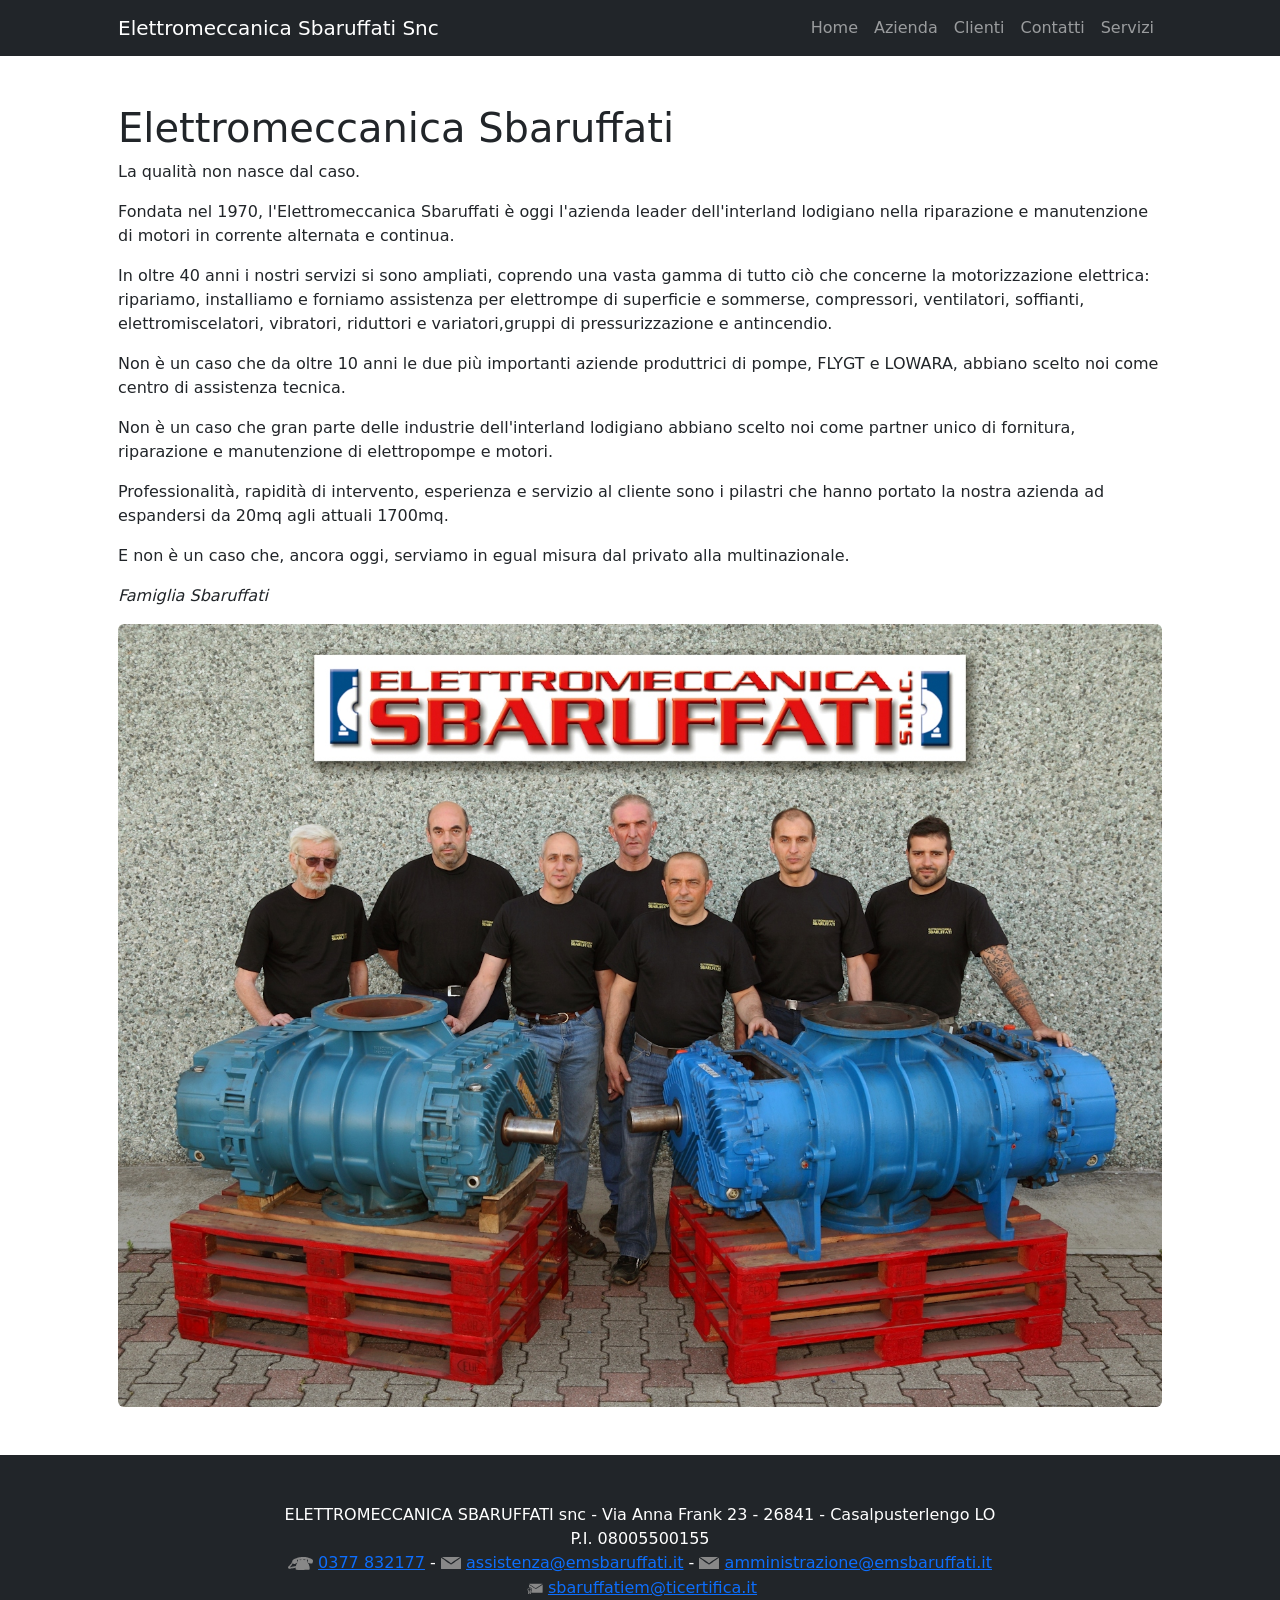
==== azienda.html @ 8aa59238 "WIP" ====
<!DOCTYPE html>
<html lang="it">
    <head>
        <meta charset="utf-8" />
        <meta name="viewport" content="width=device-width, initial-scale=1, shrink-to-fit=no" />
        <meta name="description" content="" />
        <meta name="author" content="" />
        <title>Elettromeccanica Sbaruffati Snc | Motori Elettrici Lodi</title>
        <!-- Favicon-->
        <link rel="icon" type="image/x-icon" href="assets/favicon.ico" />
        <!-- Core theme CSS (includes Bootstrap)-->
        <link href="css/styles.css" rel="stylesheet" />
    </head>
    <body>
        <!-- Responsive navbar-->
        <nav class="navbar navbar-expand-lg navbar-dark bg-dark">
            <div class="container px-5">
                <a class="navbar-brand" href="index.html">Elettromeccanica Sbaruffati Snc</a>
                <button class="navbar-toggler" type="button" data-bs-toggle="collapse" data-bs-target="#navbarSupportedContent" aria-controls="navbarSupportedContent" aria-expanded="false" aria-label="Toggle navigation"><span class="navbar-toggler-icon"></span></button>
                <div class="collapse navbar-collapse" id="navbarSupportedContent">
                    <ul class="navbar-nav ms-auto mb-2 mb-lg-0">
                        <li class="nav-item"><a class="nav-link" href="index.html">Home</a></li>
                        <li class="nav-item"><a class="nav-link" href="azienda.html">Azienda</a></li>
                        <li class="nav-item"><a class="nav-link" href="clienti.html">Clienti</a></li>
                        <li class="nav-item"><a class="nav-link" href="contatti.html">Contatti</a></li>
                        <li class="nav-item"><a class="nav-link" href="servizi.html">Servizi</a></li>
                    </ul>
                </div>
            </div>
        </nav>
        <!-- Inizio qua-->
        <div class="container px-4 px-lg-5">
            <!-- Heading Row-->
            <div class="row gx-4 gx-lg-5 align-items-center my-5">
                <div>
                    <h1 class="font-weight-light">Elettromeccanica Sbaruffati</h1>
                    <p>La qualità non nasce dal caso.</p>
                    <p>Fondata nel 1970, l'Elettromeccanica Sbaruffati è oggi l'azienda leader dell'interland lodigiano nella riparazione e manutenzione di motori in corrente alternata e continua.</p>
                    <p>In oltre 40 anni i nostri servizi si sono ampliati, coprendo una vasta gamma di tutto ciò che concerne la motorizzazione elettrica: ripariamo, installiamo e forniamo assistenza per elettrompe di superficie e sommerse, compressori, ventilatori, soffianti, elettromiscelatori, vibratori, riduttori e variatori,gruppi di pressurizzazione e antincendio.</p>
                    <p>Non è un caso che da oltre 10 anni le due più importanti aziende produttrici di pompe, FLYGT e LOWARA, abbiano scelto noi come centro di assistenza tecnica.</p>
                    <p>Non è un caso che gran parte delle industrie dell'interland lodigiano abbiano scelto noi come partner unico di fornitura, riparazione e manutenzione di elettropompe e motori.</p>
                    <p>Professionalità, rapidità di intervento, esperienza e servizio al cliente sono i pilastri che hanno portato la nostra azienda ad espandersi da 20mq agli attuali 1700mq.</p>
                    <p>E non è un caso che, ancora oggi, serviamo in egual misura dal privato alla multinazionale.</p>
                    <p><em><span style="line-height: 1.5;">Famiglia Sbaruffati</span></em></p>
                    <div><img class="img-fluid rounded mb-4 mb-lg-0" src="assets/img/2015-Noi.jpg" alt="azienda"/></div>
                </div>
            </div>
        </div>
        <!-- Footer-->
        <footer class="py-5 bg-dark">
            <div class="container px-4 px-lg-5"><p class="m-0 text-center text-white">ELETTROMECCANICA SBARUFFATI snc - Via Anna Frank 23 - 26841 - Casalpusterlengo LO</p></div>
            <div class="container px-4 px-lg-5"><p class="m-0 text-center text-white">P.I. 08005500155</p></div>
            <div class="container px-4 px-lg-5"><p class="m-0 text-center text-white"><img src="assets/img/tel.svg" alt="" width="25" height="25">&nbsp;<a href="tel:+390377832177">0377 832177</a>&nbsp;-&nbsp;<img src="assets/img/mail.svg" width="20" height="20">&nbsp;<a href="mailto:assistenza@emsbaruffati.it">assistenza@emsbaruffati.it</a>&nbsp;-&nbsp;<img src="assets/img/mail.svg" width="20" height="20">&nbsp;<a href="mailto:amministrazione@emsbaruffati.it">amministrazione@emsbaruffati.it</a></p></div>
            <div class="container px-4 px-lg-5"><p class="m-0 text-center text-white"><img src="assets/img/pec.svg" width="25" height="25"><a href="mailto:sbaruffatiem@ticertifica.it">sbaruffatiem@ticertifica.it</a></p></div>
        </footer>
        <!-- Bootstrap core JS-->
        <script src="https://cdn.jsdelivr.net/npm/bootstrap@5.2.3/dist/js/bootstrap.bundle.min.js"></script>
        <!-- Core theme JS-->
        <script src="js/scripts.js"></script>
    </body>
</html>
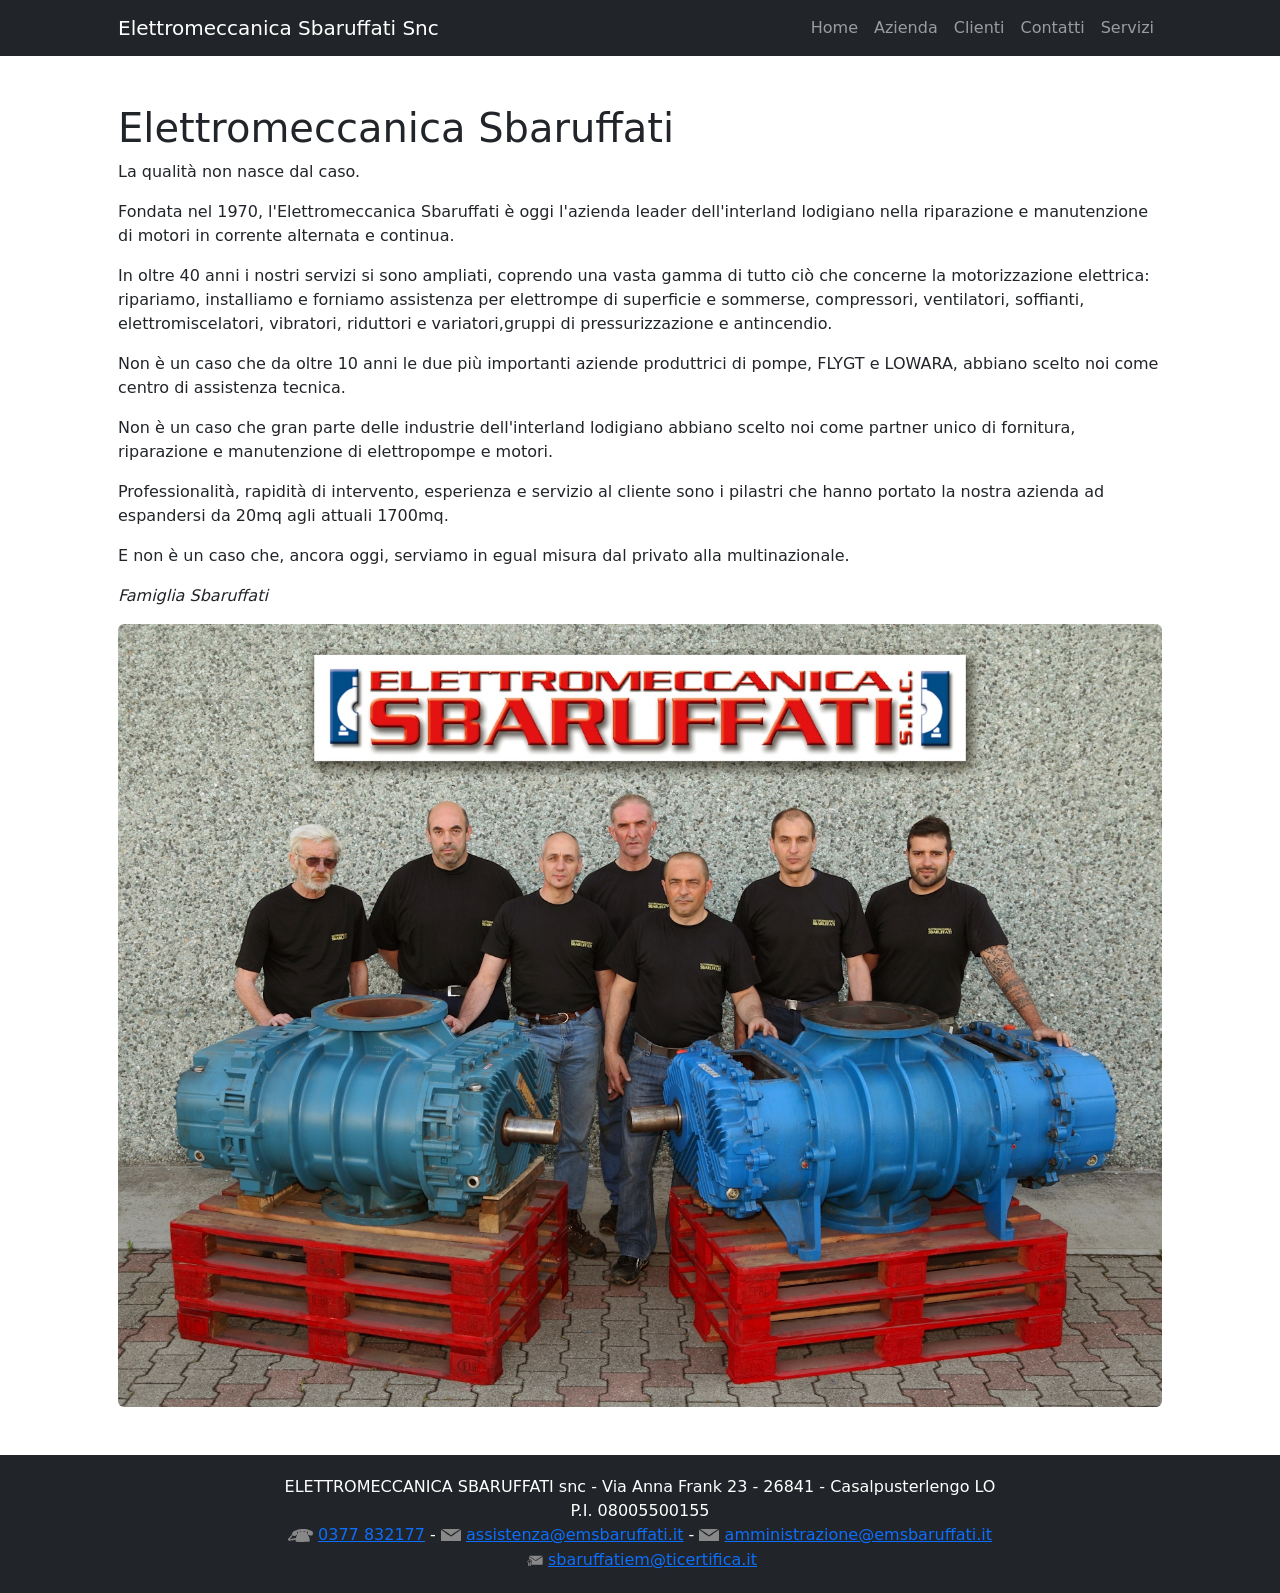
==== commit 655e031c: "Fix footer" ====
--- a/azienda.html
+++ b/azienda.html
@@ -12,6 +12,7 @@
         <link href="css/styles.css" rel="stylesheet" />
     </head>
     <body>
+        <div class="layout-wrapper">
         <!-- Responsive navbar-->
         <nav class="navbar navbar-expand-lg navbar-dark bg-dark">
             <div class="container px-5">
@@ -47,12 +48,13 @@
             </div>
         </div>
         <!-- Footer-->
-        <footer class="py-5 bg-dark">
+        <footer class="bg-dark">
             <div class="container px-4 px-lg-5"><p class="m-0 text-center text-white">ELETTROMECCANICA SBARUFFATI snc - Via Anna Frank 23 - 26841 - Casalpusterlengo LO</p></div>
             <div class="container px-4 px-lg-5"><p class="m-0 text-center text-white">P.I. 08005500155</p></div>
             <div class="container px-4 px-lg-5"><p class="m-0 text-center text-white"><img src="assets/img/tel.svg" alt="" width="25" height="25">&nbsp;<a href="tel:+390377832177">0377 832177</a>&nbsp;-&nbsp;<img src="assets/img/mail.svg" width="20" height="20">&nbsp;<a href="mailto:assistenza@emsbaruffati.it">assistenza@emsbaruffati.it</a>&nbsp;-&nbsp;<img src="assets/img/mail.svg" width="20" height="20">&nbsp;<a href="mailto:amministrazione@emsbaruffati.it">amministrazione@emsbaruffati.it</a></p></div>
             <div class="container px-4 px-lg-5"><p class="m-0 text-center text-white"><img src="assets/img/pec.svg" width="25" height="25"><a href="mailto:sbaruffatiem@ticertifica.it">sbaruffatiem@ticertifica.it</a></p></div>
         </footer>
+    </div>
         <!-- Bootstrap core JS-->
         <script src="https://cdn.jsdelivr.net/npm/bootstrap@5.2.3/dist/js/bootstrap.bundle.min.js"></script>
         <!-- Core theme JS-->
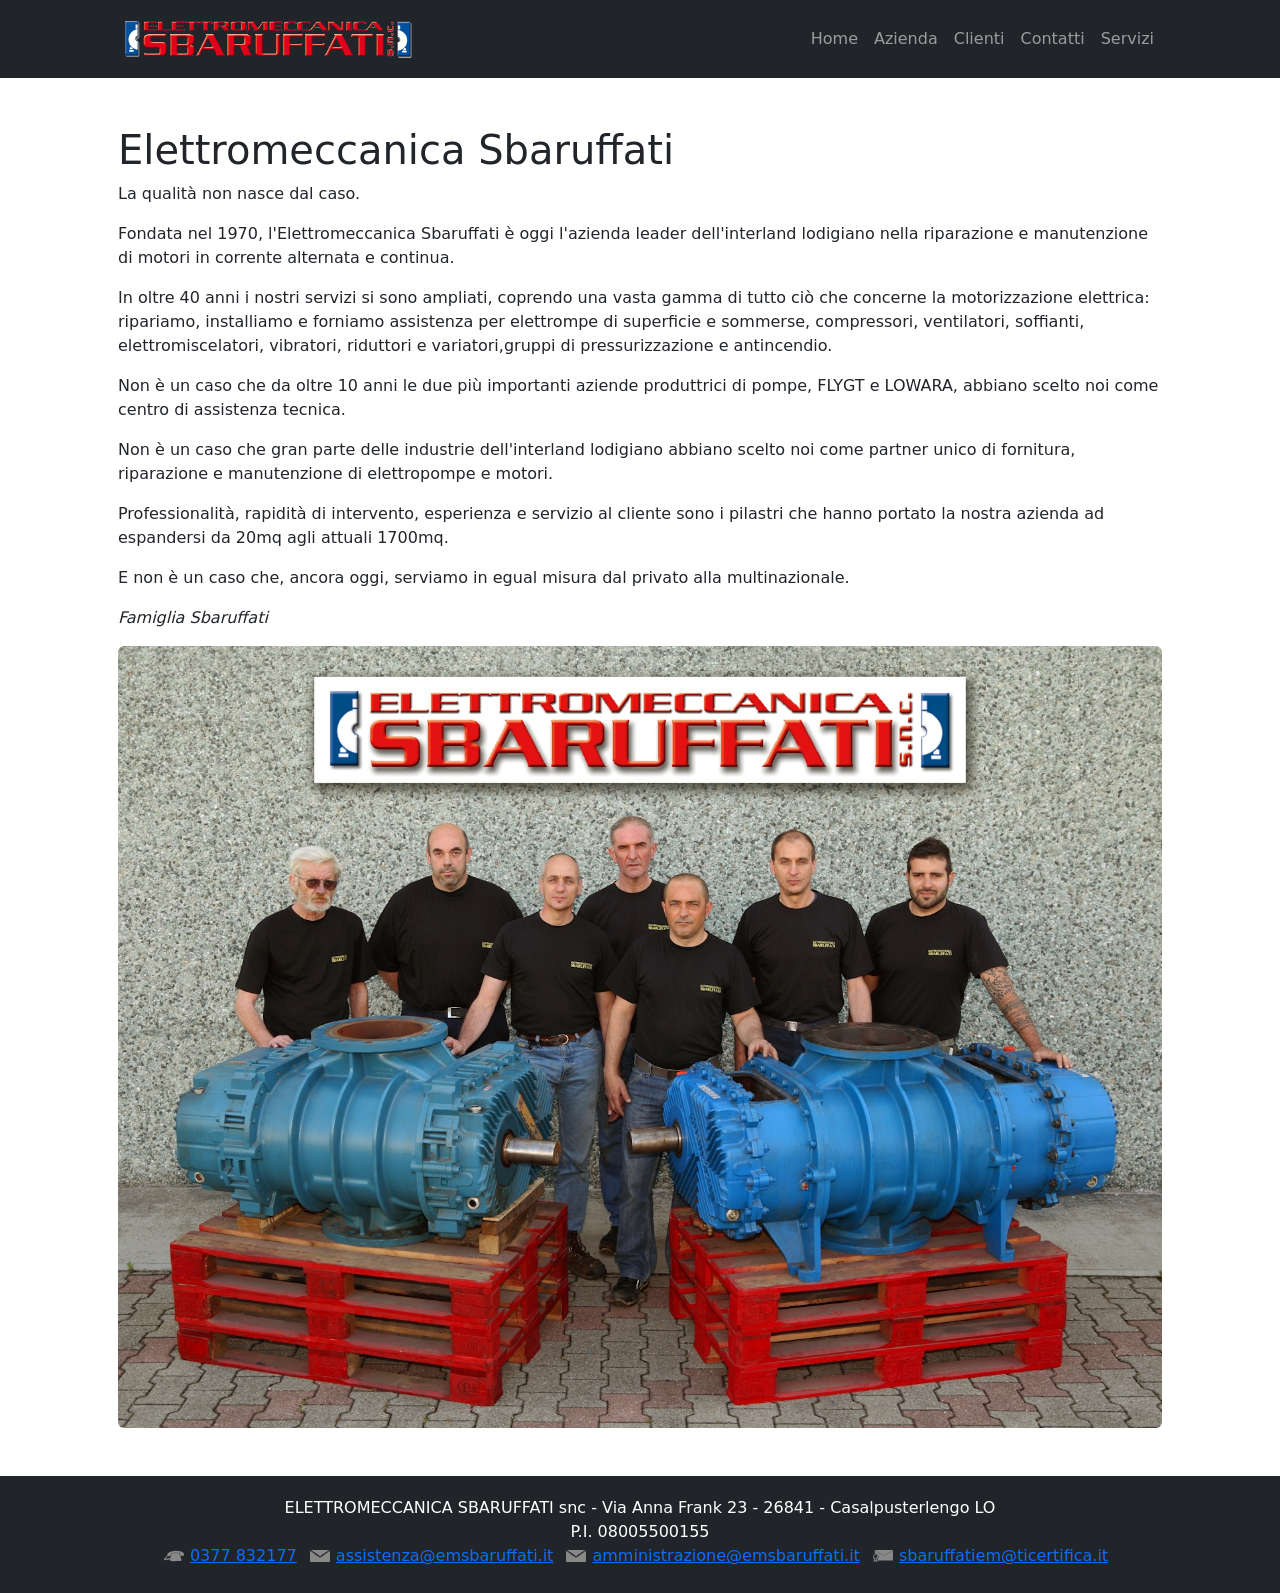
==== commit fe1f90c9: "Update contatti.html" ====
--- a/azienda.html
+++ b/azienda.html
@@ -16,7 +16,7 @@
         <!-- Responsive navbar-->
         <nav class="navbar navbar-expand-lg navbar-dark bg-dark">
             <div class="container px-5">
-                <a class="navbar-brand" href="index.html">Elettromeccanica Sbaruffati Snc</a>
+                <a class="navbar-brand" href="index.html"><img class="img-fluid mb-lg-0" src="assets/img/LOGO_EMS_BLACK.png" height="100" width="300"></a>
                 <button class="navbar-toggler" type="button" data-bs-toggle="collapse" data-bs-target="#navbarSupportedContent" aria-controls="navbarSupportedContent" aria-expanded="false" aria-label="Toggle navigation"><span class="navbar-toggler-icon"></span></button>
                 <div class="collapse navbar-collapse" id="navbarSupportedContent">
                     <ul class="navbar-nav ms-auto mb-2 mb-lg-0">
@@ -51,8 +51,12 @@
         <footer class="bg-dark">
             <div class="container px-4 px-lg-5"><p class="m-0 text-center text-white">ELETTROMECCANICA SBARUFFATI snc - Via Anna Frank 23 - 26841 - Casalpusterlengo LO</p></div>
             <div class="container px-4 px-lg-5"><p class="m-0 text-center text-white">P.I. 08005500155</p></div>
-            <div class="container px-4 px-lg-5"><p class="m-0 text-center text-white"><img src="assets/img/tel.svg" alt="" width="25" height="25">&nbsp;<a href="tel:+390377832177">0377 832177</a>&nbsp;-&nbsp;<img src="assets/img/mail.svg" width="20" height="20">&nbsp;<a href="mailto:assistenza@emsbaruffati.it">assistenza@emsbaruffati.it</a>&nbsp;-&nbsp;<img src="assets/img/mail.svg" width="20" height="20">&nbsp;<a href="mailto:amministrazione@emsbaruffati.it">amministrazione@emsbaruffati.it</a></p></div>
-            <div class="container px-4 px-lg-5"><p class="m-0 text-center text-white"><img src="assets/img/pec.svg" width="25" height="25"><a href="mailto:sbaruffatiem@ticertifica.it">sbaruffatiem@ticertifica.it</a></p></div>
+            <div class="container px-4 px-lg-5"><p class="m-0 text-center text-white">
+                <span class="contact"><img src="assets/img/tel.svg" width="20" height="20"><a href="tel:+390377832177">0377 832177</a></span>
+                <span class="contact"><img src="assets/img/mail.svg" width="20" height="20"><a href="mailto:assistenza@emsbaruffati.it">assistenza@emsbaruffati.it</a></span>
+                <span class="contact"><img src="assets/img/mail.svg" width="20" height="20"><a href="mailto:amministrazione@emsbaruffati.it">amministrazione@emsbaruffati.it</a></span>
+                <span class="contact"><img src="assets/img/pec.svg" width="20" height="20"><a href="mailto:sbaruffatiem@ticertifica.it">sbaruffatiem@ticertifica.it</a></span>
+            </p></div>
         </footer>
     </div>
         <!-- Bootstrap core JS-->
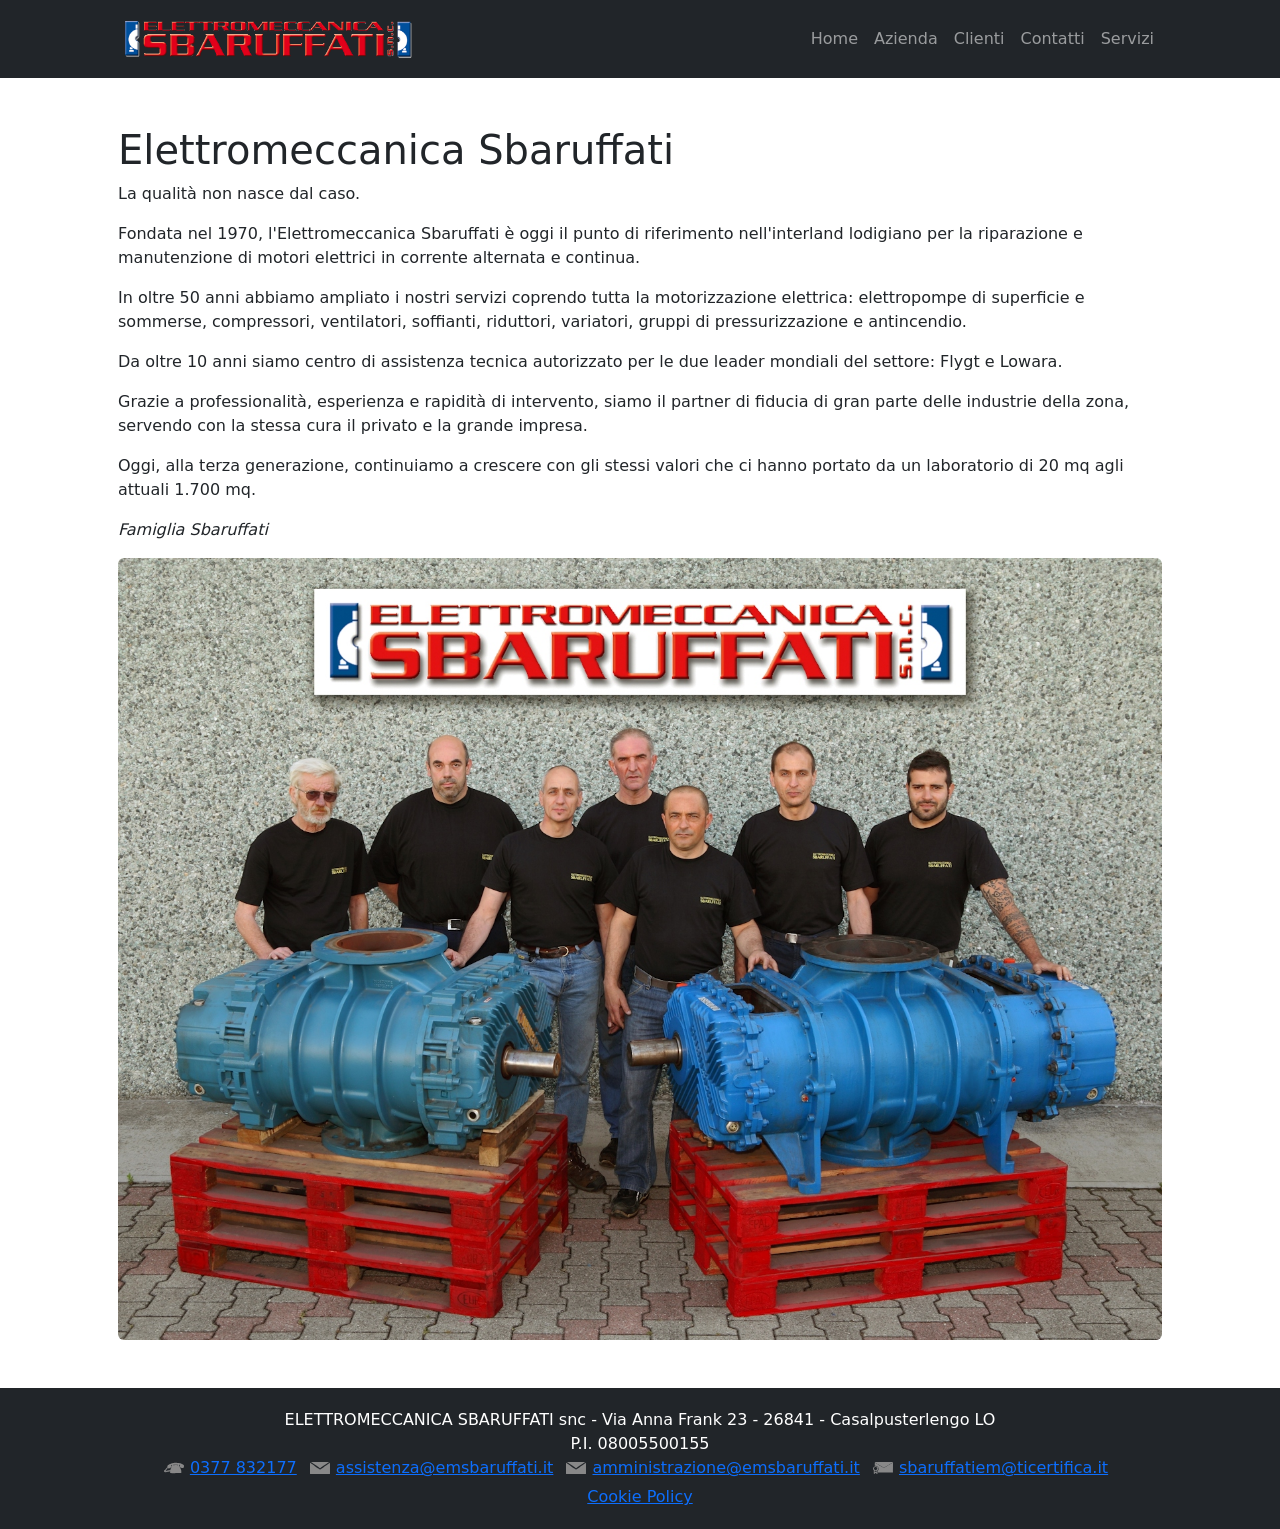
==== commit 1c380ddf: "Update servizi.html" ====
--- a/azienda.html
+++ b/azienda.html
@@ -36,12 +36,11 @@
                 <div>
                     <h1 class="font-weight-light">Elettromeccanica Sbaruffati</h1>
                     <p>La qualità non nasce dal caso.</p>
-                    <p>Fondata nel 1970, l'Elettromeccanica Sbaruffati è oggi l'azienda leader dell'interland lodigiano nella riparazione e manutenzione di motori in corrente alternata e continua.</p>
-                    <p>In oltre 40 anni i nostri servizi si sono ampliati, coprendo una vasta gamma di tutto ciò che concerne la motorizzazione elettrica: ripariamo, installiamo e forniamo assistenza per elettrompe di superficie e sommerse, compressori, ventilatori, soffianti, elettromiscelatori, vibratori, riduttori e variatori,gruppi di pressurizzazione e antincendio.</p>
-                    <p>Non è un caso che da oltre 10 anni le due più importanti aziende produttrici di pompe, FLYGT e LOWARA, abbiano scelto noi come centro di assistenza tecnica.</p>
-                    <p>Non è un caso che gran parte delle industrie dell'interland lodigiano abbiano scelto noi come partner unico di fornitura, riparazione e manutenzione di elettropompe e motori.</p>
-                    <p>Professionalità, rapidità di intervento, esperienza e servizio al cliente sono i pilastri che hanno portato la nostra azienda ad espandersi da 20mq agli attuali 1700mq.</p>
-                    <p>E non è un caso che, ancora oggi, serviamo in egual misura dal privato alla multinazionale.</p>
+                    <p>Fondata nel 1970, l'Elettromeccanica Sbaruffati è oggi il punto di riferimento nell'interland lodigiano per la riparazione e manutenzione di motori elettrici in corrente alternata e continua.</p>
+                    <p>In oltre 50 anni abbiamo ampliato i nostri servizi coprendo tutta la motorizzazione elettrica: elettropompe di superficie e sommerse, compressori, ventilatori, soffianti, riduttori, variatori, gruppi di pressurizzazione e antincendio.</p>
+                    <p>Da oltre 10 anni siamo centro di assistenza tecnica autorizzato per le due leader mondiali del settore: Flygt e Lowara.</p>
+                    <p>Grazie a professionalità, esperienza e rapidità di intervento, siamo il partner di fiducia di gran parte delle industrie della zona, servendo con la stessa cura il privato e la grande impresa.</p>
+                    <p>Oggi, alla terza generazione, continuiamo a crescere con gli stessi valori che ci hanno portato da un laboratorio di 20 mq agli attuali 1.700 mq.</p>
                     <p><em><span style="line-height: 1.5;">Famiglia Sbaruffati</span></em></p>
                     <div><img class="img-fluid rounded mb-4 mb-lg-0" src="assets/img/2015-Noi.jpg" alt="azienda"/></div>
                 </div>
@@ -57,6 +56,7 @@
                 <span class="contact"><img src="assets/img/mail.svg" width="20" height="20"><a href="mailto:amministrazione@emsbaruffati.it">amministrazione@emsbaruffati.it</a></span>
                 <span class="contact"><img src="assets/img/pec.svg" width="20" height="20"><a href="mailto:sbaruffatiem@ticertifica.it">sbaruffatiem@ticertifica.it</a></span>
             </p></div>
+            <div class="container px-4 px-lg-5"><p class="m-0 text-center text-white"><a href="policy.html">Cookie Policy</a></p></div>
         </footer>
     </div>
         <!-- Bootstrap core JS-->
